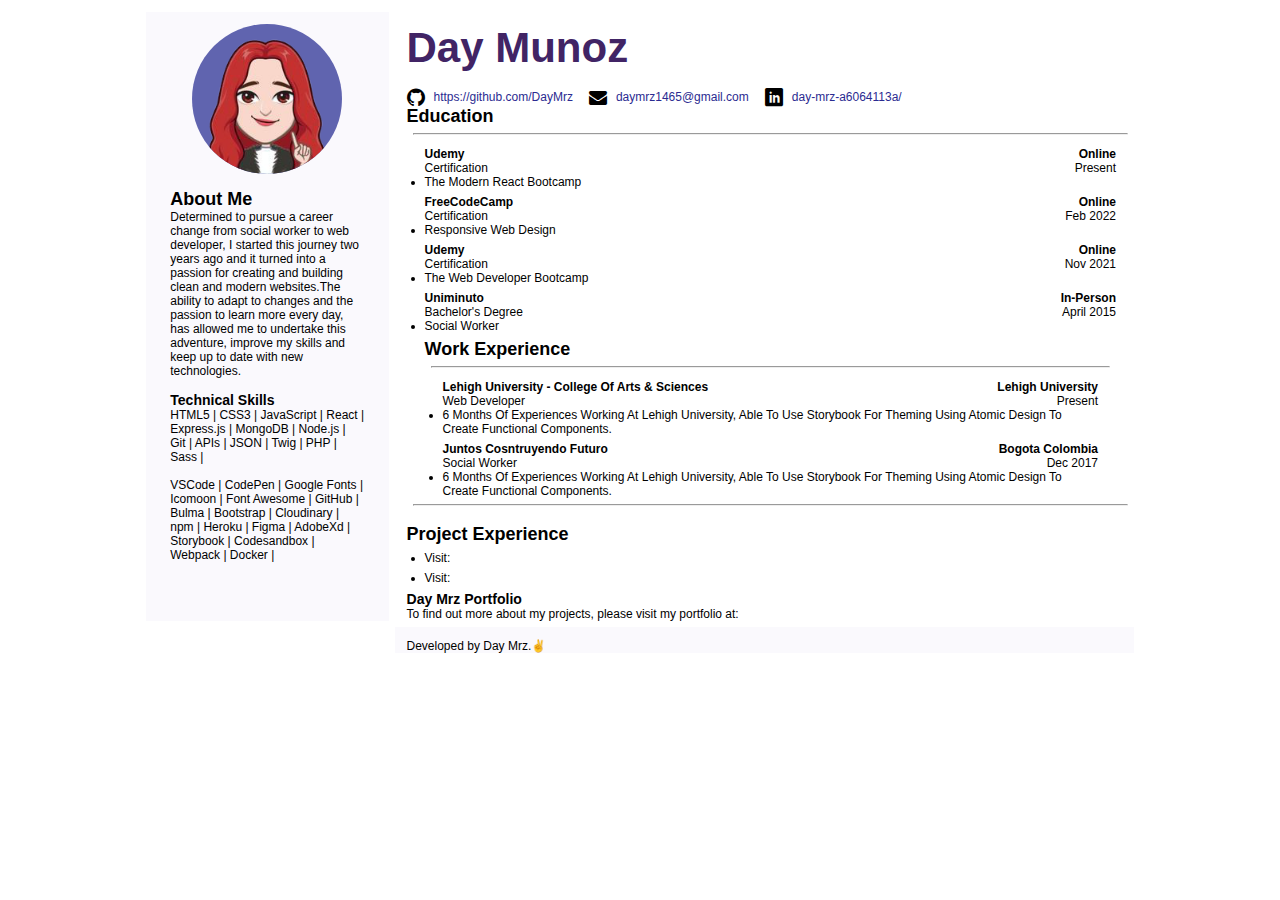
==== index.html @ 1f6068ad "work experiences" ====
<!DOCTYPE html>
<html lang="en">
<head>
  <meta charset="UTF-8">
  <meta http-equiv="X-UA-Compatible" content="IE=edge">
  <meta name="viewport" content="width=device-width, initial-scale=1.0 viewport-fit=cover">

  <title>Day's Portfolio</title>
  <link rel="shortcut icon" type="image/x-icon" href="images/day-logo-purple-background.jpg">
  <link rel="stylesheet" href="./icomoon/style.css" type="text/css">
  <!-- <link id="pagestyle" rel="stylesheet" href="css/web/style.css" type="text/css" media="screen">
  <link id="pagestyle" rel="stylesheet" href="css/print/print-view.css" media="print" type="text/css"> -->
  <link rel="stylesheet" href="css/print/print-view.css">

</head>
<body>
  <div class="wrapper">
    <header>
      <div class="header-container web-view">
        <a class="nav-title" href="#welcome-section"> 
            DayMrz.
        </a>
        <span id="bars" class="icon-bars" aria-labelledby="nav-visible"></span>
      </div>
      <nav id="navbar" class="navbar web-view">
        <ul class="nav-list">
          <li><a class="nav-link" href="#about-me">About Me</a></li>
          <li><a class="nav-link" href="#projects">Projects</a></li>
          <li><a class="nav-link" href="#blog">Blog</a></li>
          <li><a class="nav-link" href="#contact">Contact</a></li>
          <li class="nav-list_color">
            <a class="nav-link nav-link_padding" onclick="window.print()" 
            title="Print Resume" >
            <span class="icon-download"></span>
            CV
            </a>
          </li>
        </ul>
      </nav>
    </header>

    <section id="side-print" class="print-view">
      <div class="img print-view">
        <img class="logo-contact-icon icon-contact print-view" src="./images/day-logo-cut.png" alt="Day Logo">
      </div>
      <h2 class="subtitle print-view">About Me</h2>
      <p class="description">
        Determined to pursue a career change from social worker to web developer, I started this journey two years ago and it turned into a passion for creating and building clean and modern websites.The ability to adapt to changes and the passion to learn more every day, has allowed me to undertake this adventure, improve my skills and keep up to date with new technologies.
      </p>
      <br>
      <h3 class="subtitle print-view">Technical Skills</h3>
      <p class="description print-view">
        HTML5 &#124; CSS3 &#124; JavaScript &#124; React &#124;
        Express.js &#124; MongoDB &#124; Node.js &#124; Git &#124;
        APIs &#124; JSON &#124; Twig &#124; PHP &#124; Sass &#124;
      </p>
      <br>
      <p class="description print-view">
        VSCode &#124; CodePen &#124; Google Fonts &#124;
        Icomoon &#124; Font Awesome &#124; GitHub &#124; Bulma &#124;
        Bootstrap &#124; Cloudinary &#124; npm &#124; Heroku &#124; Figma &#124; AdobeXd &#124; Storybook &#124; Codesandbox &#124; Webpack &#124; Docker &#124;
      </p>
    </section>

    <div class="settings web-view">
      <button id="btn-theme" type="button" class="settings-btn web-view" 
      title="Color Theme"> </button>
    </div>

    <div id="particles-js" class="web-view">
      <section id="welcome-section">
        <h1 id="home" class="main-title web-view">I am Day </h1>
        <div class="img web-view">
          <img class="logo-contact-icon icon-contact web-view" src="./images/day-logo-cut.png" alt="Day Logo">
        </div>
        <div class="language-icons web-view">
          <span class="icon-html5"></span>
          <span class="icon-mongodb"></span>
          <span class="icon-css3"></span>
          <span class="icon-django"></span>
          <span class="icon-npm"></span>
          <span class="icon-javascript"></span>
          <span class="icon-postman"></span>
          <span class="icon-node-dot-js"></span>
          <span class="icon-bootstrap"></span>
          <span class="icon-php"></span>
          <span class="icon-sass"></span>
          <span class="icon-docker"></span>
          <span class="icon-adobexd"></span>
          <span class="icon-webpack"></span>
          <span class="icon-storybook"></span>
        </div>
        <p class="description web-view">
          A self-taught Web Developer from Colombia, located in the Bay Area.<br>Motivated to learn more about upcoming tech every day. 
        </p>
      </section>
    </div>

    <aside id="about-me" class="web-view">
      <div class="reveal">
        <h2 class="subtitle web-view">About Me</h2>
        <p class="description">
          <span class="web-view"> Hello!</span> This journey as a self-taught web developer started a year ago and grew into a passion for creating and building clean and modern websites. <br>
          Currently pursuing a career change and updating my skills are my goals. <br> 2y of experience as a social worker, communicating and developing new ideas have been essential to solving problems in the projects I have worked on. 
        </p>
      </div>

      <ul id="skill-list" class="two-cols">
        <li class="reveal">
          <span class="web-view icon-devices icons"></span>
          <h3 class="subtitle web-view">Responsive Web App</h3>
          <p class="description">
            Following best practices and guidance to build responsive mobile-first applications allowing better user experiences. <br>
            Likewise, constantly looking for learning opportunities to improve accessibility around the different devices
          </p>
        </li>

        <li class="reveal">
          <span class="web-view icon-education icons"></span>
          <h3 class="subtitle web-view">Education</h3>
          <p class="description">
            Continuously learning new techniques, interested in exploring the tools that big companies use, and aware of the trends in the frontend dev community.
          </p>
        </li>
        <li class="reveal web-view">
          <span class="web-view  icon-laptop icons"></span>
          <h3 class="subtitle web-view">Skills</h3>
          <p class="description web-view">
            HTML5 &#124; CSS3 &#124; JavaScript &#124; React &#124;
            Express.js &#124; MongoDB &#124; Node.js &#124; Git &#124;
            APIs &#124; JSON &#124; Twig &#124; PHP &#124; Sass &#124;
          </p>
        </li>
        
        <li class="reveal web-view">
          <span class="web-view icon-tools icons"></span>
          <h3 class="subtitle web-view">Tools</h3>
          <p class="description web-view">
            VSCode &#124; CodePen &#124; Google Fonts &#124;
              Icomoon &#124; Font Awesome &#124; GitHub &#124; Bulma &#124;
              Bootstrap &#124; Cloudinary &#124; npm &#124; Heroku &#124; Figma &#124; AdobeXd &#124; Storybook &#124; Codesandbox &#124; Webpack &#124; Docker &#124;
          </p>
        </li>
      </ul>
    </aside>

    <main>
      <div class="about-me print-view">
        <h1 class="main-title print-view print-only">Day Munoz</h1>
        <section class="contact print-view">
          <ul class="contact-icons print-view">
            <li>
              <div class="print-view flex-display contact-info">
                <span class="print-view icon icon-github"></span>
                <a class="display-title" href="https://github.com/DayMrz" target="_blank" title="https://github.com/DayMrz" >
                </a>
              </div>
            </li>
            <li>
              <div class="print-view flex-display contact-info">
                <span class="print-view icon icon-envelope"></span>
                <a class="display-title print-view" href="mailto:daymrz1465@gmail.com" target="_blank" title="daymrz1465@gmail.com">
                </a>
              </div>
            </li>
            <li>
              <div class="print-view flex-display contact-info">
                <span class="print-view icon icon-linkedin"></span>
                <a class="display-title print-view" href="https://www.linkedin.com/in/day-mrz-a6064113a/" target="_blank" title="day-mrz-a6064113a/">
                </a>
              </div>
            </li>
          </ul>
        </section>
        <section class="education-sec print-view">
          <h2 class="subtitle print-view">Education</h2>
          <hr class="line-breaks print-view">
          <div class="education">
            <div class="edu-lists">
              <ul class='edu-info'>
                <li class="bold">Udemy</li>
                <li>certification</li>
              </ul>  
              <ul class="edu-location">
                <li class="bold">online</li>
                <li>present</li>
              </ul>
            </div>
            <ul class="description">
              <li>The Modern React Bootcamp</li>
            </ul>
          </div>
          <div class="education">
            <div class="edu-lists">
              <ul class='edu-info'>
                <li class="bold">FreeCodeCamp</li>
                <li>certification</li>
              </ul>  
              <ul class="edu-location">
                <li class="bold">online</li>
                <li>Feb 2022</li>
              </ul>
            </div>
            <ul class="description">
              <li>Responsive Web Design</li>
            </ul>
          </div>
          <div class="education">
            <div class="edu-lists">
              <ul class='edu-info'>
                <li class="bold">Udemy</li>
                <li>certification</li>
              </ul>  
              <ul class="edu-location">
                <li class="bold">online</li>
                <li>Nov 2021</li>
              </ul>
            </div>
            <ul class="description">
              <li>The Web Developer Bootcamp</li>
            </ul>
          </div>
          <div class="education">
            <div class="edu-lists">
              <ul class='edu-info'>
                <li class="bold">Uniminuto</li>
                <li>Bachelor's Degree</li>
              </ul>  
              <ul class="edu-location">
                <li class="bold">In-person</li>
                <li>april 2015</li>
              </ul>
            </div>
            <ul class="description">
              <li>Social Worker</li>
            </ul>
          </div>
        </section>
        <section class="education print-view">
          <h2 class="print-view">Work Experience</h2>
          <hr class="line-breaks print-view">
          <div class="education">
            <div class="edu-lists">
              <ul class='edu-info'>
                <li class="bold">Lehigh University - College of Arts & Sciences</li>
                <li>Web Developer</li>
              </ul>  
              <ul class="edu-location">
                <li class="bold">Lehigh University</li>
                <li>present</li>
              </ul>
            </div>
            <ul class="description">
              <li>
                <p class="description print-view">
                  6 months of experiences working at Lehigh University, able to use storybook for theming using atomic design to create functional components.
                </p>
              </li>
            </ul>
          </div>
          <div class="education">
            <div class="edu-lists">
              <ul class='edu-info'>
                <li class="bold">Juntos Cosntruyendo Futuro</li>
                <li>Social Worker</li>
              </ul>  
              <ul class="edu-location">
                <li class="bold">Bogota Colombia</li>
                <li>dec 2017</li>
              </ul>
            </div>
            <ul class="description">
              <li>
                <p class="description print-view">
                  6 months of experiences working at Lehigh University, able to use storybook for theming using atomic design to create functional components.
                </p>
              </li>
            </ul>
          </div>
          <ul>
        </section>
        <hr class="line-breaks print-view">
      </div>
      <hr class="line-breaks web-view">
      <section id="projects">
        <div class="reveal">
          <h2 class="project-title">Project Experience</h2>
          <p class="description print-view web-view">
            Participation in online courses constantly; Building projects from scratch as a strategy to put the acquired knowledge into practice has been important for learning different programming languages.
          </p>
        </div>
        <ul class="projects">
          <li class="reveal web-view">
            <article>
              <div class="container-project-img web-view">
                <img class="project-img web-view" src="https://res.cloudinary.com/daymrz/image/upload/v1645862241/video-player_zdagms.jpg" alt="image video player project">
              </div>
              <h3 class="project-subtitle web-view">Video Player</h3>
              <p class="muted-text web-view">
                html &#124; css &#124; JavaScript
              </p>
              <p class="description web-view">
                Understand the logic behind the position property in CSS.
                Create functions that implement a specific functionality via an event listener.
                Use of semantic markup to improve accessibility
              <div class="project-two-btn">
                <a class="project-btn web-view" type="button" 
                href="https://github.com/DayMrz/Video-player" target="_blank">Code
              </a>
                <a class="live-btn web-view" type="button" 
                href="https://daymrz.github.io/Video-player/" target="_blank">
                    Demo
                </a>
              </div>
            </article>
          </li>
          <li class="reveal web-view">
            <article>
              <div class="container-project-img web-view">
                <img width="100%" height="100%" class="project-img web-view" src="https://res.cloudinary.com/daymrz/image/upload/v1645862241/yelpcamp_n2r6lc.jpg" alt="image yelpcamp app">
              </div>
              <h3 class="project-subtitle web-view">YelpCamp App</h3>
              <p class="muted-text web-view">
                EJS &#124; Node.js &#124; Express ...
              </p>
              <p class="description web-view">
                First real web application as part of the participation in the Online Web Development Bootcamp. <br>Use of frameworks like Bootstrap; test and modify APIs through Postman; creating HTML markup with EJS and being able to use plain Javascript. Node.js integration with MongoDB. <br>Able of setting up a node development environment and linking them to a specified database.
              </p>
              <div class="project-two-btn">
                <a class="project-btn web-view" type="button" 
                href="https://github.com/DayMrz/Yelp-Camp" target="_blank"> Code
                </a>
                <a class="live-btn web-view" type="button" 
                href="https://ancient-woodland-38865.herokuapp.com/campgrounds" target="_blank">
                    Demo
                </a>
              </div>
            </article>
          </li>
          <li class="reveal">
            <article>
              <div class="container-project-img web-view">
                <img class="project-img web-view" src="https://res.cloudinary.com/daymrz/image/upload/v1645862241/landing-page_jcqadq.jpg" alt="image landing page">
              </div>
              <h3 class="project-subtitle web-view print-view">Landing Page</h3>
              <p class="muted-text web-view">
                html &#124; css &#124; JavaScript
              </p>
              <p class="description print-view web-view">
                Going through the FreeCodeCamp Responsive Web Design Certification, and being a big fan of virtual reality games. This project copy a part of the Oculus landing page according to the course guidelines.
                Grid attribute implemented.
              </p>
              <div class="project-two-btn">
                <a class="project-btn web-view" type="button" 
                href="https://github.com/DayMrz/Landing-Page-OculusQuest2-Copy" target="_blank">Code
                </a>
                <a class="live-btn web-view" type="button" 
                href="https://daymrz.github.io/Landing-Page-OculusQuest2-Copy/" target="_blank">
                    Demo
                </a>
              </div>
              <div class="print-view flex-display">
                <span class="print-view">Visit:</span>
                <a class="display-link" href="https://daymrz.github.io/Landing-Page-OculusQuest2-Copy/">
                </a>
              </div>
            </article>
          </li>
          <li class="reveal web-view">
            <article>
              <div class="container-project-img web-view">
                <img class="project-img web-view" src="https://res.cloudinary.com/daymrz/image/upload/v1645862241/timer_duphto.jpg" alt="image video player project">
              </div>
              <h3 class="project-subtitle web-view">Timer</h3>
              <p class="muted-text web-view">
                html &#124; css &#124; JavaScript
              </p>
              <p class="description web-view">
                Focusing on Javascript and Understanding the concept of <em>this</em> keyword and callback functions which will be triggered after a specific event, in this case, the start and pause button.
              </p>
              <div class="project-two-btn">
                <a class="project-btn web-view" type="button" 
                href="https://github.com/DayMrz/Timer" target="_blank">  Code
                </a>
                <a class="live-btn web-view" type="button" 
                href="https://daymrz.github.io/Timer/" target="_blank">
                    Demo
                </a>
              </div>
            </article>
          </li>
          <li class="reveal">
            <article>
              <div class="container-project-img web-view">
                <img class="project-img web-view" src="https://res.cloudinary.com/daymrz/image/upload/v1646098241/tip_calculator_ndbjtw.jpg" alt="image video player project">
              </div>
              <h3 class="project-subtitle web-view print-view">Tip Calculator</h3>
              <p class="muted-text web-view">
                html &#124; css &#124; JavaScript
              </p>
              <p class="description print-view web-view">
                This project is part of the Frontend Mentor Challenges. Having a design elaborated through Figma made me have more precision in the details.
              </p>
              <div class="project-two-btn">
                <a class="project-btn web-view" type="button" 
                href="https://github.com/DayMrz/tip-calculator-app" target="_blank">  Code
                </a>
                <a class="live-btn web-view" type="button" 
                href="https://daymrz.github.io/tip-calculator-app/" target="_blank">
                    Demo
                </a>
              </div>
              <div class="print-view flex-display">
                <span class="print-view">Visit:</span>
                <a class="display-link" href="https://daymrz.github.io/tip-calculator-app/">
                </a>
              </div>
            </article>
          </li>
        </ul>
              <h3 class="project-subtitle print-view">Day Mrz Portfolio</h3>
                <p class="description print-view">
                To find out more about my projects, please visit my portfolio at:
              </p>
              <div class="print-view flex-display">
                <a class="display-link" href="https://daymrz.github.io/Portfolio-Resume-Day/">
                </a>
      </section>
    </main>
    <hr class="line-breaks web-view">
    <section id="blog" class="web-view reveal">
      <h2 class="subtitle web-view">Blog</h2>
      <p class="description">
        The idea of having a blog came from some mistakes I made and topics that were difficult for me to understand. In the same way I thought  that writing about it could be helpful for other people going through the same situation.
      </p>
      <div class="carousel">
        <div class="carousel-window">
          <div class="carousel-image-container" id="imgs">
            <a class="link-img-carousel" href="https://daynotes.hashnode.dev/what-is-regex">
              <img class="img-carousel" src="./images/project-img/whatisregex.png" alt="what is regex?">
            </a>
            <a class="link-img-carousel" href="https://daynotes.hashnode.dev/how-do-i-create-an-express-router">
              <img class="img-carousel" src="./images/project-img/express-route.jpeg" alt="how do you create an express route">
            </a>
            <a class="link-img-carousel" href="https://daynotes.hashnode.dev/your-mcafee-subscription-has-expired">
              <img class="img-carousel" src="./images/project-img/Mcafee-viruses.jpeg" alt="virus your mcafee suscription has expired">
            </a>
            <a class="link-img-carousel" href="https://daynotes.hashnode.dev/error-heroku-cannot-find-mongodb-yelpcamp-on-the-web-developer-bootcamp-2022">
              <img class="img-carousel" src="./images/project-img/heroku.jpeg" alt="error heroku cannot find mongodb yelp camp web developer bootcamp">
            </a>
          </div>
        </div>
        <div class="buttons-container">
          <button id="left" class="btn-carousel">Prev</button>
          <button id="right" class="btn-carousel">Next</button>
        </div>
      </div>
    </section>

    <footer>
      <section id="contact" class="container-form web-view reveal">
        <h2  class="subtitle">Contact Me</h2>
        <form class="form" 
              action="https://formspree.io/f/xbjwoapv"
              method="POST"
              enctype="multipart/form-data"
              name="contact-form"
              accept-charset="utf-8">
              <label for="full-name">Full Name:</label>
              <input type="text" size="19" name="name" 
              id="full-name" placeholder="First and Last" required>
              <label for="email-address">Email</label>
              <input type="email" name="Contact-Email" required
              id="email-address" placeholder="email@domain.com">
              <label for="message">Message:</label>
              <textarea name="message" required spellcheck="true"
              id="message" cols="20" rows="6">
              </textarea>
              <input type="hidden" name="_subject" id="email-subject" value="Contact Form Submission">
              <button type="submit" value="submit">Submit</button>
        </form>
      </section>
      <section class="icons-container">
        <ul class="contact-icons web-view">
          <li>
            <a class="contact-icon-link" target="_blank" href="https://www.linkedin.com/in/day-mrz-a6064113a/" title="Linkedin">
              <span  class="icon-linkedin icon web-view"></span>
            </a>
          </li>
          <li>
            <a class="contact-icon-link" target="_blank" href="https://github.com/DayMrz" title="GitHub">
              <span  class="icon-github icon web-view"></span>
            </a>
          </li>
          <li>
            <a class="contact-icon-link" target="_blank" href="https://codesandbox.io/u/DayMrz" title="CodeSandbox">
              <span  class="icon-codesandbox icon web-view"></span>
            </a>
          </li>
          <li>
            <a class="contact-icon-link" target="_blank" href="https://twitter.com/DayMrz_" title="Twitter">
              <span  class="icon-twitter icon web-view"></span>
            </a>
          </li>
        </ul>
        
      </section>
      <hr class="line-breaks web-view">
      <div class="footer-msg">
        <p class="description">Developed by Day Mrz.<span class="emoji">✌</span> </p>
      </div>
    </footer>
  </div>

  <!-- script for freecodecamp testing -->
  <!-- <script src="https://cdn.freecodecamp.org/testable-projects-fcc/v1/bundle.js"></script> -->
  <script src="https://cdn.jsdelivr.net/npm/tsparticles@2.0.2/tsparticles.bundle.min.js"></script>
  <script src="./js/particles.js"></script>
  <script src="./js/carousel.js" type="application/javascript"></script>
  <script src="./js/app.js" type="application/javascript"></script>
  </body>
  </html>
---- icomoon/style.css ----
@font-face {
  font-family: 'icomoon';
  src:  url('fonts/icomoon.eot?nub5ds');
  src:  url('fonts/icomoon.eot?nub5ds#iefix') format('embedded-opentype'),
    url('fonts/icomoon.ttf?nub5ds') format('truetype'),
    url('fonts/icomoon.woff?nub5ds') format('woff'),
    url('fonts/icomoon.svg?nub5ds#icomoon') format('svg');
  font-weight: normal;
  font-style: normal;
  font-display: block;
}

[class^="icon-"], [class*=" icon-"] {
  /* use !important to prevent issues with browser extensions that change fonts */
  font-family: 'icomoon' !important;
  speak: never;
  font-style: normal;
  font-weight: normal;
  font-variant: normal;
  text-transform: none;
  line-height: 1;

  /* Better Font Rendering =========== */
  -webkit-font-smoothing: antialiased;
  -moz-osx-font-smoothing: grayscale;
}

.icon-edit:before {
  content: "\e917";
}
.icon-close:before {
  content: "\e915";
}
.icon-envelope:before {
  content: "\e914";
}
.icon-laptop:before {
  content: "\e913";
}
.icon-bars:before {
  content: "\e908";
}
.icon-navicon:before {
  content: "\e908";
}
.icon-reorder:before {
  content: "\e908";
}
.icon-education:before {
  content: "\e909";
}
.icon-tools:before {
  content: "\e907";
}
.icon-devices:before {
  content: "\e906";
}
.icon-codesandbox:before {
  content: "\e916";
}
.icon-css3:before {
  content: "\e90a";
  color: #1572b6;
}
.icon-html5:before {
  content: "\e90b";
  color: #e34f26;
}
.icon-javascript:before {
  content: "\e90c";
  color: #f7df1e;
}
.icon-node-dot-js:before {
  content: "\e90d";
  color: #393;
}
.icon-postman:before {
  content: "\e90e";
  color: #ff6c37;
}
.icon-bootstrap:before {
  content: "\e90f";
  color: #563d7c;
}
.icon-npm:before {
  content: "\e910";
  color: #cb3837;
}
.icon-mongodb:before {
  content: "\e911";
  color: #47a248;
}
.icon-django:before {
  content: "\e912";
}
.icon-sass:before {
  content: "\e905";
  color: #c69;
}
.icon-docker:before {
  content: "\e903";
  color: #1488c6;
}
.icon-adobexd:before {
  content: "\e904";
  color: #ff2bc2;
}
.icon-webpack:before {
  content: "\e902";
  color: #8dd6f9;
}
.icon-storybook:before {
  content: "\e901";
  color: #ff4785;
}
.icon-php:before {
  content: "\e900";
  color: #777bb4;
}
.icon-location2:before {
  content: "\e948";
}
.icon-mobile:before {
  content: "\e958";
}
.icon-download:before {
  content: "\e960";
}
.icon-sphere:before {
  content: "\e9c9";
}
.icon-embed2:before {
  content: "\ea80";
}
.icon-twitter:before {
  content: "\ea96";
}
.icon-github:before {
  content: "\eab0";
}
.icon-tux:before {
  content: "\eabd";
}
.icon-linkedin:before {
  content: "\eac9";
}
---- css/web/style.css ----
@import url('carousel.css');
@import url('form.css');
@import url('navbar.css');
@import url('root.css');
@import url('https://fonts.googleapis.com/css2?family=Inconsolata:wght@400;500&family=Lobster&family=Pacifico&family=Roboto:wght@100;300;400;500;700;900&display=swap');

*, *::before, ::after {
  box-sizing: border-box;
  margin: 0;
}

body {
  color: var(--letter-light);
  font-family: 'Roboto', sans-serif;
  font-size: 1em;
  font-weight: var(--description-font-weight);
  line-height: 1.5;
  letter-spacing: .1em;
}

.wrapper {
  background-color: var(--primary-background-violet);
}

.print-view {
  display: none;
}

.web-view {
  display: block;
}

.only-print {
  display: none;
}

#particles-js {
  background-color: var(--background-welcome-section);
  height: 100vh;
  width: 100%;
}

.reveal{
  position: relative;
  transform: translateY(150px);
  opacity: 0;
  transition: .8s all ease;
}

.reveal.active{
  transform: translateY(0);
  opacity: 1;
}

#welcome-section {
  align-items: center;
  display: flex;
  flex-direction: column;
  justify-content: center;
  pointer-events: none;
  position: absolute;
  width: 100%;
  height: 100vh;
}

.settings {
  position: fixed;
  right: .5em;
  top: 4em; 
  z-index: 1;
}

#btn-theme {
  background-image: var(--btn-icon);
  background-repeat: no-repeat;
  background-position: center;
}

.settings-btn {
  background-color: var(--color-header-title);
  border-radius: 50%;
  box-shadow: var(--box-shadow-color-btn);
  cursor: pointer;
  padding: 1rem;
}

#welcome-section .main-title {
  letter-spacing: .2em;
  text-transform: uppercase;
}

#welcome-section .description {
  padding-top: 2em;
  text-align: center;
  width: 60%;
}

.logo-contact-icon {
  background-color: var(--secondary-background-persian-indigo);
  border-radius: 50%;
  margin: 2em 0;
}

#about-me,
#projects {
  align-items: center;
  display: flex;
  flex-direction: column;
  margin: auto;
  padding: 4.5em 0 4.5em 0;
  text-align: justify;
  width: 90%;
}


#about-me  .description,
#projects .description {
  padding-bottom: 2em;
  margin: auto;
}

#projects .description {
  flex: 2;
}

#skill-list .description {
  width: 80%;
}

.two-cols {
  margin: 0 auto;
  padding: 0;
  text-align: center;
}

.two-cols li {
  list-style: none;
}

#about-me .subtitle,
#projects .project-title {
  color: var(--icon-chetwode-blue);
  padding-bottom: 1em;
  text-align: center;
  text-transform: uppercase;
}

#skill-list .subtitle {
  color: var(--active-letter-gray);
  letter-spacing: .1em;
  text-transform: none;
}

#about-me .icons {
  color: var(--button-anakiwa);
  font-size: 2.5em;
}

#about-me .icon-devices {
  font-size: 3em;
}

.line-breaks {
  background-color: var(--secondary-background-persian-indigo);
  border: 0;
  height: 3px;
  margin: 0 3em;
}

#projects article {
  background-color: var(--secondary-background-violet);
  border-radius: 10px;
  box-shadow: var(--box-shadow-dark);
  display: flex;
  flex-direction: column;
  height: 100%;
  justify-content: space-evenly;
  margin-bottom: 2em;
  padding: 1.5em;
  text-align: center;
}

.projects {
  padding: 0;
}

.projects a {
  text-decoration: none;
}

.projects li {
  list-style: none;
}

.projects .project-subtitle {
  padding-bottom: 1em;
}

.container-project-img {
  padding-bottom: 1em;
}

.project-img {
  border-radius: 10px;
  box-shadow: var(--box-shadow-dark);
  max-height: 100%;
  max-width: 100%;
}

.muted-text {
  color: var(--letter-che-per);
  font-weight: 500;
  text-transform: uppercase;
}

.project-btn,
.live-btn {
  border-radius: 10px;
  font-size: .7em;
  font-weight: 700;
  padding: 1em;
  text-transform: uppercase;  
  transition: color 0.3s ease-out;
}

.project-btn {
  background-color: transparent;
  border: 3px solid var(--active-icon);
  box-shadow: var(--box-shadow-light-btn);
  color: var(--active-icon);
}

.live-btn {
  background-color: var(--button-anakiwa);
  box-shadow: var(--box-shadow-color-btn);
  border: 3px solid var(--button-anakiwa);
  color: var(--primary-button);
}

.project-two-btn {
  display: grid;
  gap: 1em;
  grid-template-columns: repeat(2, 1fr);
}

#blog {
  padding: 4.5em 0 4.5em 0;
}

#blog .description {
  margin: 0 auto;
  padding-top: 2em;
  text-align: justify;
  width: 90%;
}

#blog .subtitle {
  color: var(--icon-chetwode-blue);
  letter-spacing: .1em;
  text-align: center;
  text-transform: uppercase;
}

footer {
  background-color: var(--background-night-black);
  padding: 4.5em 0 0 0;
}

.icons-container {
  margin: 0 auto;
  padding: 1em 0 1em 0;
  width: 90%;
}

.contact-icons {
  display: flex;
  justify-content: space-evenly;
  padding: 0;
}

.contact-icons li {
  list-style: none;
}

.contact-icons .contact-icon-link {
  text-decoration: none;
}

.contact-icons .icon {
  font-size: 1.5em;
  color: var(--color-header-title);
}


.footer-msg {
  font-family: 'Inconsolata', monospace;
  padding: 1em 0;
  text-align: center;
}

.footer-msg .description {
  letter-spacing: .2em;
}

@media (any-hover: hover) {
  .project-btn:hover, 
  .live-btn:hover,
  .btn-carousel:hover {
    opacity: .7;
  }

  .contact-icons .icon:hover {
    opacity: .70;
  }
}

@media (min-width: 600px) {
  body {
    font-size: 1.1em;
  }

  header {
    display: flex;
    padding: 0;
  }

  #welcome-section .description {
    width: 50%;
  }

  .two-cols {
    display: grid;
    gap: 1.5em;
    grid-template-columns: repeat(2, 1fr);
  }
}

@media (min-width: 900px) {
  .projects {
    display: grid;
    gap: 1em;
    grid-template-columns: repeat(2, 1fr);
    margin: auto;
    padding: 0;
    text-align: center;
    align-items: stretch;
  }
}

@media (min-width: 1500px) {
  body {
    font-size: 1.8em;
    display: flex;
    justify-content: center;
    }
}
---- css/print/print-view.css ----
@import url('print-style-view.css');

.web-view {
  display: none;
}

/* .print-view {
  display: block;
  text-decoration: none;
} */

.only-print {
  display: none;
}

.wrapper {
  background-color: var(--secondary-background);
  border-radius: 0 0 1rem 1rem;
  display: grid;
  gap: .5em;
  grid-template-columns: repeat(4, 1fr);
  margin: auto;
  max-width: 1000px;
  padding: .5em;
}

.wrapper #side-print {
  grid-column: 1;
}

.wrapper aside {
  grid-column: 2 / -1;
}

.wrapper main {
  grid-column: 2 / -1;
}


.wrapper footer {
  grid-column: 2 / -1;
} 

article .flex-display {
  display: flex;
  flex-direction: row;
}

footer .flex-display {
  display: flex;
  flex-direction: row;
  justify-content: space-between;
  font-weight: bold;
}

@media (max-width: 450px) {

  footer .flex-display {
    display: flex;
    flex-direction: column;
    font-weight:normal;
  }
} 

@media only print {

  body {
    -webkit-print-color-adjust: exact !important;
    -webkit-print-color-adjust:exact !important;
    print-color-adjust:exact !important;
  }

  .wrapper {
    border-radius: 0;
    margin: 0;
    padding: 0;
  }

  header .btn-not-print {
    display: none;
  }

  .btn-not-print{
    display: none;
  }

  .only-print {
    display: block;
  }

  .not-print {
    display: none;
  }

  .footer-msg {
    font-family: 'Inconsolata', monospace;
    padding: .3em 0;
  }
  
  .footer-msg .description {
    letter-spacing: .2em;
  }

}
---- css/print/print-view.css ----
@import url('print-style-view.css');

.web-view {
  display: none;
}

/* .print-view {
  display: block;
  text-decoration: none;
} */

.only-print {
  display: none;
}

.wrapper {
  background-color: var(--secondary-background);
  border-radius: 0 0 1rem 1rem;
  display: grid;
  gap: .5em;
  grid-template-columns: repeat(4, 1fr);
  margin: auto;
  max-width: 1000px;
  padding: .5em;
}

.wrapper #side-print {
  grid-column: 1;
}

.wrapper aside {
  grid-column: 2 / -1;
}

.wrapper main {
  grid-column: 2 / -1;
}


.wrapper footer {
  grid-column: 2 / -1;
} 

article .flex-display {
  display: flex;
  flex-direction: row;
}

footer .flex-display {
  display: flex;
  flex-direction: row;
  justify-content: space-between;
  font-weight: bold;
}

@media (max-width: 450px) {

  footer .flex-display {
    display: flex;
    flex-direction: column;
    font-weight:normal;
  }
} 

@media only print {

  body {
    -webkit-print-color-adjust: exact !important;
    -webkit-print-color-adjust:exact !important;
    print-color-adjust:exact !important;
  }

  .wrapper {
    border-radius: 0;
    margin: 0;
    padding: 0;
  }

  header .btn-not-print {
    display: none;
  }

  .btn-not-print{
    display: none;
  }

  .only-print {
    display: block;
  }

  .not-print {
    display: none;
  }

  .footer-msg {
    font-family: 'Inconsolata', monospace;
    padding: .3em 0;
  }
  
  .footer-msg .description {
    letter-spacing: .2em;
  }

}
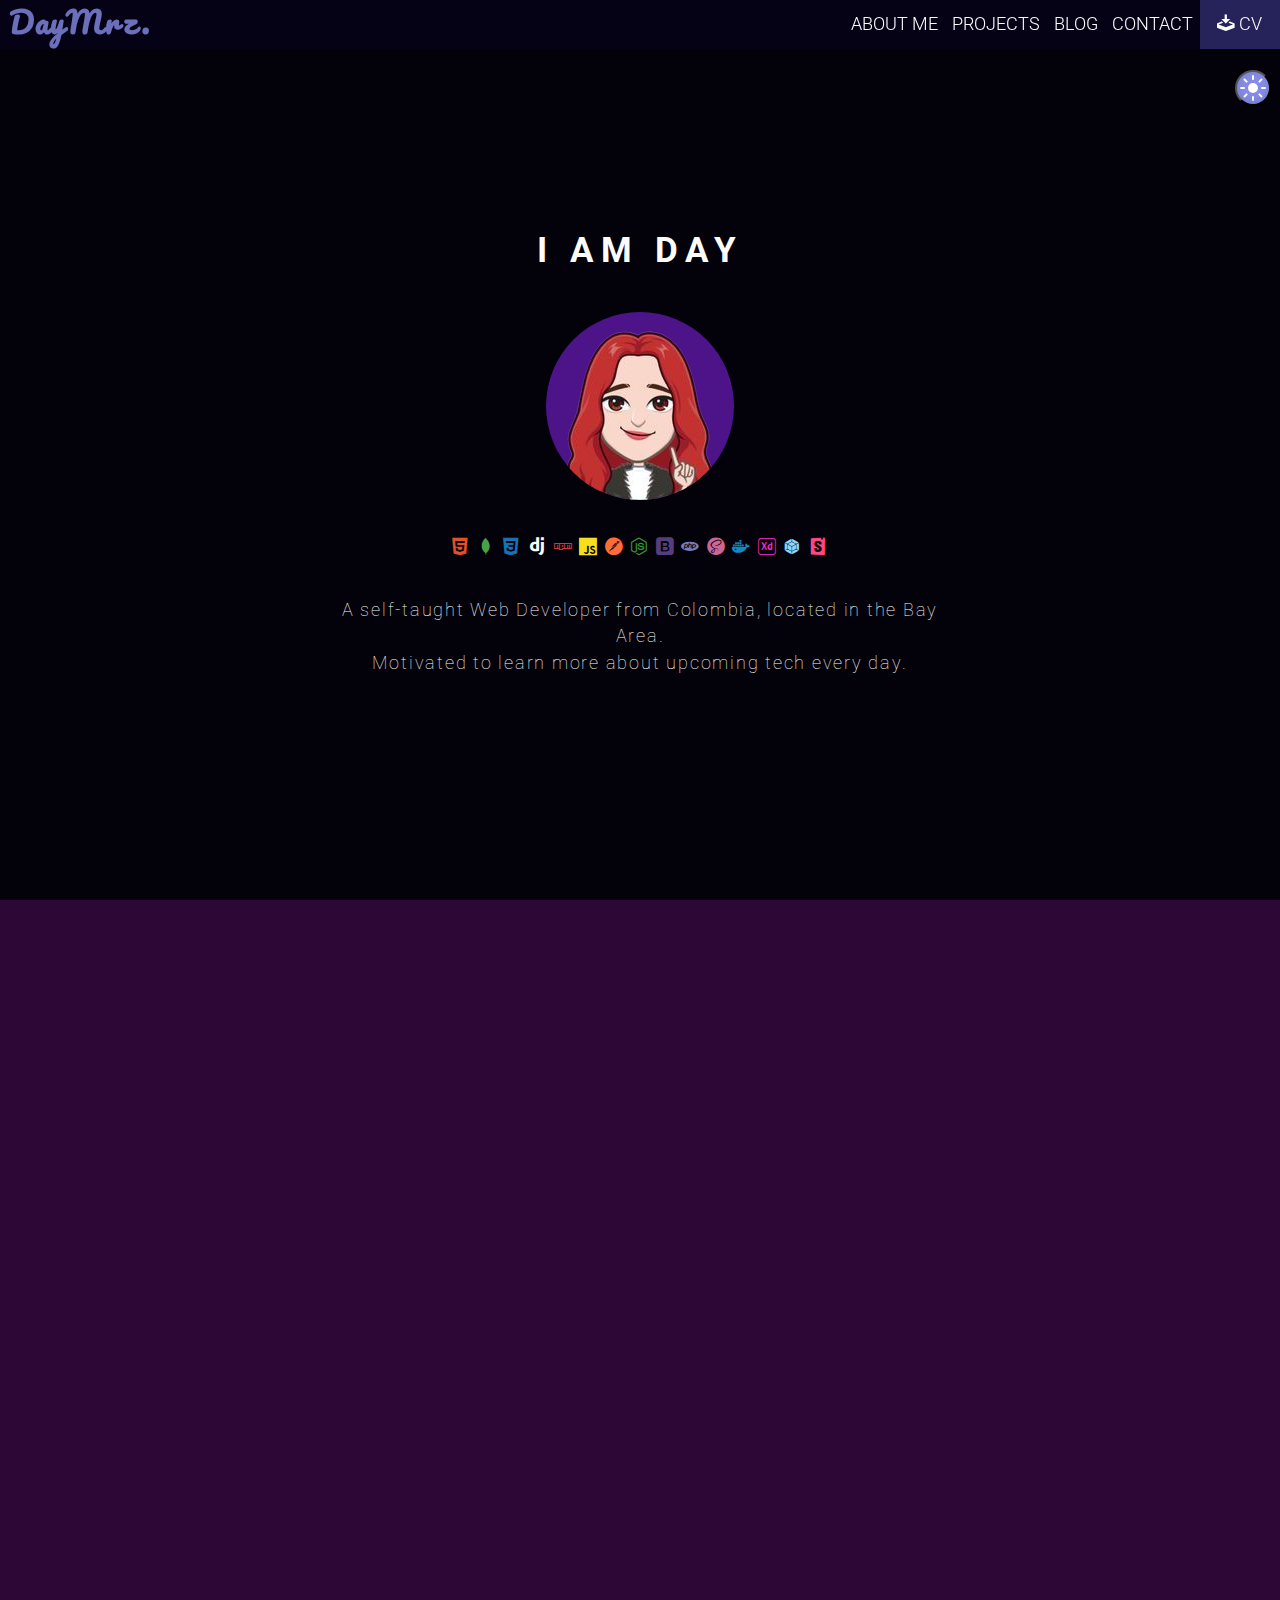
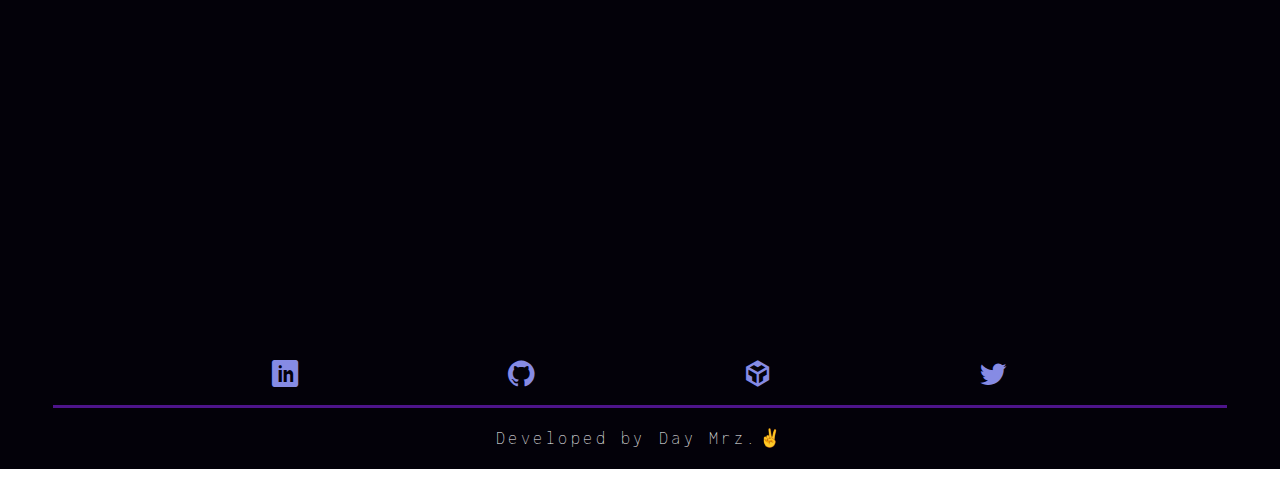
==== commit 3a18a204: "cv finished :)" ====
--- a/index.html
+++ b/index.html
@@ -8,9 +8,9 @@
   <title>Day's Portfolio</title>
   <link rel="shortcut icon" type="image/x-icon" href="images/day-logo-purple-background.jpg">
   <link rel="stylesheet" href="./icomoon/style.css" type="text/css">
-  <!-- <link id="pagestyle" rel="stylesheet" href="css/web/style.css" type="text/css" media="screen">
-  <link id="pagestyle" rel="stylesheet" href="css/print/print-view.css" media="print" type="text/css"> -->
-  <link rel="stylesheet" href="css/print/print-view.css">
+  <link id="pagestyle" rel="stylesheet" href="css/web/style.css" type="text/css" media="screen">
+  <link id="pagestyle" rel="stylesheet" href="css/print/print-view.css" media="print" type="text/css">
+  <!-- <link rel="stylesheet" href="css/print/print-view.css"> -->
 
 </head>
 <body>
@@ -100,8 +100,7 @@
       <div class="reveal">
         <h2 class="subtitle web-view">About Me</h2>
         <p class="description">
-          <span class="web-view"> Hello!</span> This journey as a self-taught web developer started a year ago and grew into a passion for creating and building clean and modern websites. <br>
-          Currently pursuing a career change and updating my skills are my goals. <br> 2y of experience as a social worker, communicating and developing new ideas have been essential to solving problems in the projects I have worked on. 
+          <span class="web-view"> Hello!</span>         Determined to pursue a career change from social worker to web developer, I started this journey two years ago and it turned into a passion for creating and building clean and modern websites. <br> The ability to adapt to changes and the passion to learn more every day, has allowed me to undertake this adventure, improve my skills and keep up to date with new technologies.
         </p>
       </div>
 
@@ -179,11 +178,11 @@
             <div class="edu-lists">
               <ul class='edu-info'>
                 <li class="bold">Udemy</li>
-                <li>certification</li>
+                <li>Certification</li>
               </ul>  
               <ul class="edu-location">
-                <li class="bold">online</li>
-                <li>present</li>
+                <li class="bold">Online</li>
+                <li>Present</li>
               </ul>
             </div>
             <ul class="description">
@@ -194,10 +193,10 @@
             <div class="edu-lists">
               <ul class='edu-info'>
                 <li class="bold">FreeCodeCamp</li>
-                <li>certification</li>
+                <li>Certification</li>
               </ul>  
               <ul class="edu-location">
-                <li class="bold">online</li>
+                <li class="bold">Online</li>
                 <li>Feb 2022</li>
               </ul>
             </div>
@@ -209,10 +208,10 @@
             <div class="edu-lists">
               <ul class='edu-info'>
                 <li class="bold">Udemy</li>
-                <li>certification</li>
+                <li>Certification</li>
               </ul>  
               <ul class="edu-location">
-                <li class="bold">online</li>
+                <li class="bold">Online</li>
                 <li>Nov 2021</li>
               </ul>
             </div>
@@ -228,7 +227,7 @@
               </ul>  
               <ul class="edu-location">
                 <li class="bold">In-person</li>
-                <li>april 2015</li>
+                <li>April 2015</li>
               </ul>
             </div>
             <ul class="description">
@@ -236,8 +235,8 @@
             </ul>
           </div>
         </section>
-        <section class="education print-view">
-          <h2 class="print-view">Work Experience</h2>
+        <section class="work-experience print-view">
+          <h2 class="subtitle print-view">Work Experience</h2>
           <hr class="line-breaks print-view">
           <div class="education">
             <div class="edu-lists">
@@ -247,13 +246,13 @@
               </ul>  
               <ul class="edu-location">
                 <li class="bold">Lehigh University</li>
-                <li>present</li>
+                <li>Jun/27/2023 - Currently</li>
               </ul>
             </div>
             <ul class="description">
               <li>
                 <p class="description print-view">
-                  6 months of experiences working at Lehigh University, able to use storybook for theming using atomic design to create functional components.
+                  Experience with Atomic Design System. able to create clean and responsive components in accordance with the UI/UX parameters of the University. Knowledge of Storybook controls and addons to document university theming. Website develop with drupal 9.
                 </p>
               </li>
             </ul>
@@ -261,18 +260,18 @@
           <div class="education">
             <div class="edu-lists">
               <ul class='edu-info'>
-                <li class="bold">Juntos Cosntruyendo Futuro</li>
+                <li class="bold">Juntos Construyendo Futuro</li>
                 <li>Social Worker</li>
               </ul>  
               <ul class="edu-location">
-                <li class="bold">Bogota Colombia</li>
-                <li>dec 2017</li>
+                <li class="bold">Bogotá Colombia</li>
+                <li>Oct/2015-Dec/2017</li>
               </ul>
             </div>
             <ul class="description">
               <li>
                 <p class="description print-view">
-                  6 months of experiences working at Lehigh University, able to use storybook for theming using atomic design to create functional components.
+                  Active listening in conflict resolution, great communication skills and problem solver while working with young communities in the develop of their life project.
                 </p>
               </li>
             </ul>
@@ -285,7 +284,7 @@
       <section id="projects">
         <div class="reveal">
           <h2 class="project-title">Project Experience</h2>
-          <p class="description print-view web-view">
+          <p class="description">
             Participation in online courses constantly; Building projects from scratch as a strategy to put the acquired knowledge into practice has been important for learning different programming languages.
           </p>
         </div>
@@ -337,12 +336,12 @@
               </div>
             </article>
           </li>
-          <li class="reveal">
+          <li class="reveal web-view"">
             <article>
               <div class="container-project-img web-view">
                 <img class="project-img web-view" src="https://res.cloudinary.com/daymrz/image/upload/v1645862241/landing-page_jcqadq.jpg" alt="image landing page">
               </div>
-              <h3 class="project-subtitle web-view print-view">Landing Page</h3>
+              <h3 class="project-subtitle web-view">Landing Page</h3>
               <p class="muted-text web-view">
                 html &#124; css &#124; JavaScript
               </p>
@@ -357,11 +356,6 @@
                 <a class="live-btn web-view" type="button" 
                 href="https://daymrz.github.io/Landing-Page-OculusQuest2-Copy/" target="_blank">
                     Demo
-                </a>
-              </div>
-              <div class="print-view flex-display">
-                <span class="print-view">Visit:</span>
-                <a class="display-link" href="https://daymrz.github.io/Landing-Page-OculusQuest2-Copy/">
                 </a>
               </div>
             </article>
@@ -394,11 +388,11 @@
               <div class="container-project-img web-view">
                 <img class="project-img web-view" src="https://res.cloudinary.com/daymrz/image/upload/v1646098241/tip_calculator_ndbjtw.jpg" alt="image video player project">
               </div>
-              <h3 class="project-subtitle web-view print-view">Tip Calculator</h3>
+              <h3 class="project-subtitle">Tip Calculator</h3>
               <p class="muted-text web-view">
                 html &#124; css &#124; JavaScript
               </p>
-              <p class="description print-view web-view">
+              <p class="description">
                 This project is part of the Frontend Mentor Challenges. Having a design elaborated through Figma made me have more precision in the details.
               </p>
               <div class="project-two-btn">
@@ -417,14 +411,18 @@
               </div>
             </article>
           </li>
+          <li class="reveal">
+            <h3 class="project-subtitle print-view">Day Mrz Portfolio</h3>
+            <p class="description print-view">
+              To find out more about my projects, please visit my portfolio at:
+            </p>
+            <div class="print-view flex-display">
+              <span class="print-view">Visit:</span>
+              <a class="display-link" href="https://daymrz.github.io/Portfolio-Resume-Day/">
+              </a>
+            </div>
+          </li>
         </ul>
-              <h3 class="project-subtitle print-view">Day Mrz Portfolio</h3>
-                <p class="description print-view">
-                To find out more about my projects, please visit my portfolio at:
-              </p>
-              <div class="print-view flex-display">
-                <a class="display-link" href="https://daymrz.github.io/Portfolio-Resume-Day/">
-                </a>
       </section>
     </main>
     <hr class="line-breaks web-view">
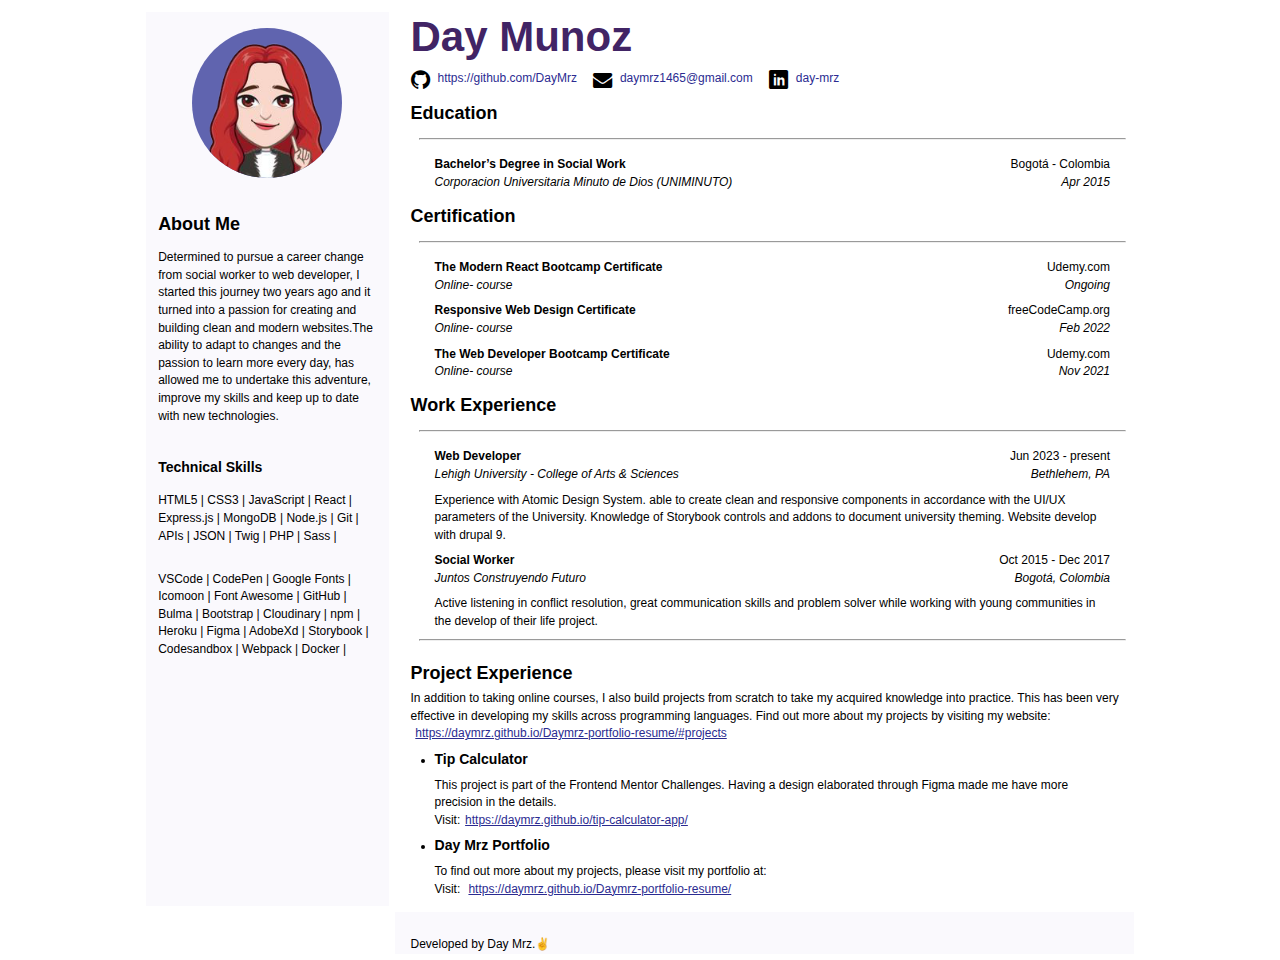
==== commit bbbc2adc: "cv" ====
--- a/index.html
+++ b/index.html
@@ -8,9 +8,9 @@
   <title>Day's Portfolio</title>
   <link rel="shortcut icon" type="image/x-icon" href="images/day-logo-purple-background.jpg">
   <link rel="stylesheet" href="./icomoon/style.css" type="text/css">
-  <link id="pagestyle" rel="stylesheet" href="css/web/style.css" type="text/css" media="screen">
-  <link id="pagestyle" rel="stylesheet" href="css/print/print-view.css" media="print" type="text/css">
-  <!-- <link rel="stylesheet" href="css/print/print-view.css"> -->
+  <!-- <link id="pagestyle" rel="stylesheet" href="css/web/style.css" type="text/css" media="screen">
+  <link id="pagestyle" rel="stylesheet" href="css/print/print-view.css" media="print" type="text/css"> -->
+  <link rel="stylesheet" href="css/print/print-view.css">
 
 </head>
 <body>
@@ -165,7 +165,7 @@
             <li>
               <div class="print-view flex-display contact-info">
                 <span class="print-view icon icon-linkedin"></span>
-                <a class="display-title print-view" href="https://www.linkedin.com/in/day-mrz-a6064113a/" target="_blank" title="day-mrz-a6064113a/">
+                <a class="display-title print-view" href="https://www.linkedin.com/in/day-mrz" target="_blank" title="day-mrz">
                 </a>
               </div>
             </li>
@@ -177,62 +177,55 @@
           <div class="education">
             <div class="edu-lists">
               <ul class='edu-info'>
-                <li class="bold">Udemy</li>
-                <li>Certification</li>
-              </ul>  
+                <li class="bold">Bachelor’s Degree in Social Work</li>
+                <li class="italic">Corporacion Universitaria Minuto de Dios (UNIMINUTO)</li>
+              </ul>
               <ul class="edu-location">
-                <li class="bold">Online</li>
-                <li>Present</li>
-              </ul>
-            </div>
-            <ul class="description">
-              <li>The Modern React Bootcamp</li>
-            </ul>
-          </div>
+                <li>Bogotá - Colombia</li>
+                <li class="italic">Apr 2015</li>
+              </ul>
+            </div>
+          </div>
+          
+        </section>
+        <section class="education-sec print-view">
+          <h2 class="subtitle print-view">Certification</h2>
+          <hr class="line-breaks print-view">
           <div class="education">
             <div class="edu-lists">
               <ul class='edu-info'>
-                <li class="bold">FreeCodeCamp</li>
-                <li>Certification</li>
-              </ul>  
+                <li class="bold">The Modern React Bootcamp Certificate</li>
+                <li class="italic">Online- course</li>
+              </ul>
               <ul class="edu-location">
-                <li class="bold">Online</li>
-                <li>Feb 2022</li>
-              </ul>
-            </div>
-            <ul class="description">
-              <li>Responsive Web Design</li>
-            </ul>
+                <li>Udemy.com</li>
+                <li class="italic">Ongoing</li>
+              </ul>
+            </div>
           </div>
           <div class="education">
             <div class="edu-lists">
               <ul class='edu-info'>
-                <li class="bold">Udemy</li>
-                <li>Certification</li>
-              </ul>  
+                <li class="bold">Responsive Web Design Certificate</li>
+                <li class="italic">Online- course</li>
+              </ul>
               <ul class="edu-location">
-                <li class="bold">Online</li>
-                <li>Nov 2021</li>
-              </ul>
-            </div>
-            <ul class="description">
-              <li>The Web Developer Bootcamp</li>
-            </ul>
+                <li>freeCodeCamp.org</li>
+                <li class="italic">Feb 2022</li>
+              </ul>
+            </div>
           </div>
           <div class="education">
             <div class="edu-lists">
               <ul class='edu-info'>
-                <li class="bold">Uniminuto</li>
-                <li>Bachelor's Degree</li>
-              </ul>  
+                <li class="bold">The Web Developer Bootcamp Certificate</li>
+                <li class="italic">Online- course</li>
+              </ul>
               <ul class="edu-location">
-                <li class="bold">In-person</li>
-                <li>April 2015</li>
-              </ul>
-            </div>
-            <ul class="description">
-              <li>Social Worker</li>
-            </ul>
+                <li>Udemy.com</li>
+                <li class="italic">Nov 2021</li>
+              </ul>
+            </div>
           </div>
         </section>
         <section class="work-experience print-view">
@@ -241,40 +234,32 @@
           <div class="education">
             <div class="edu-lists">
               <ul class='edu-info'>
-                <li class="bold">Lehigh University - College of Arts & Sciences</li>
-                <li>Web Developer</li>
+                <li class="bold">Web Developer</li>
+                <li class="italic">Lehigh University - College of Arts & Sciences</li>
               </ul>  
               <ul class="edu-location">
-                <li class="bold">Lehigh University</li>
-                <li>Jun/27/2023 - Currently</li>
-              </ul>
-            </div>
-            <ul class="description">
-              <li>
-                <p class="description print-view">
-                  Experience with Atomic Design System. able to create clean and responsive components in accordance with the UI/UX parameters of the University. Knowledge of Storybook controls and addons to document university theming. Website develop with drupal 9.
-                </p>
-              </li>
-            </ul>
+                <li>Jun 2023 - present</li>
+                <li class="italic">Bethlehem, PA</li>
+              </ul>
+            </div>
+            <p class="description print-view">
+              Experience with Atomic Design System. able to create clean and responsive components in accordance with the UI/UX parameters of the University. Knowledge of Storybook controls and addons to document university theming. Website develop with drupal 9.
+            </p>
           </div>
           <div class="education">
             <div class="edu-lists">
               <ul class='edu-info'>
-                <li class="bold">Juntos Construyendo Futuro</li>
-                <li>Social Worker</li>
+                <li class="bold">Social Worker</li>
+                <li class="italic">Juntos Construyendo Futuro</li>
               </ul>  
               <ul class="edu-location">
-                <li class="bold">Bogotá Colombia</li>
-                <li>Oct/2015-Dec/2017</li>
-              </ul>
-            </div>
-            <ul class="description">
-              <li>
-                <p class="description print-view">
-                  Active listening in conflict resolution, great communication skills and problem solver while working with young communities in the develop of their life project.
-                </p>
-              </li>
-            </ul>
+                <li>Oct 2015 - Dec 2017</li>
+                <li class="italic">Bogotá, Colombia</li>
+              </ul>
+            </div>
+            <p class="description print-view">
+              Active listening in conflict resolution, great communication skills and problem solver while working with young communities in the develop of their life project.
+            </p>
           </div>
           <ul>
         </section>
@@ -285,7 +270,12 @@
         <div class="reveal">
           <h2 class="project-title">Project Experience</h2>
           <p class="description">
-            Participation in online courses constantly; Building projects from scratch as a strategy to put the acquired knowledge into practice has been important for learning different programming languages.
+            In addition to taking online courses, I also build projects from scratch to take my acquired knowledge
+            into practice. This has been very effective in developing my skills across programming languages.
+            Find out more about my projects by visiting my website:
+            <a class="print-view display-link" href="https://daymrz.github.io/Daymrz-portfolio-resume/#projects" target="_blank"></a>
+
+            
           </p>
         </div>
         <ul class="projects">
@@ -336,7 +326,7 @@
               </div>
             </article>
           </li>
-          <li class="reveal web-view"">
+          <li class="reveal web-view">
             <article>
               <div class="container-project-img web-view">
                 <img class="project-img web-view" src="https://res.cloudinary.com/daymrz/image/upload/v1645862241/landing-page_jcqadq.jpg" alt="image landing page">
@@ -418,7 +408,7 @@
             </p>
             <div class="print-view flex-display">
               <span class="print-view">Visit:</span>
-              <a class="display-link" href="https://daymrz.github.io/Portfolio-Resume-Day/">
+              <a class="display-link" href="https://daymrz.github.io/Daymrz-portfolio-resume/">
               </a>
             </div>
           </li>
@@ -481,7 +471,7 @@
       <section class="icons-container">
         <ul class="contact-icons web-view">
           <li>
-            <a class="contact-icon-link" target="_blank" href="https://www.linkedin.com/in/day-mrz-a6064113a/" title="Linkedin">
+            <a class="contact-icon-link" target="_blank" href="https://www.linkedin.com/in/day-mrz" title="Linkedin">
               <span  class="icon-linkedin icon web-view"></span>
             </a>
           </li>
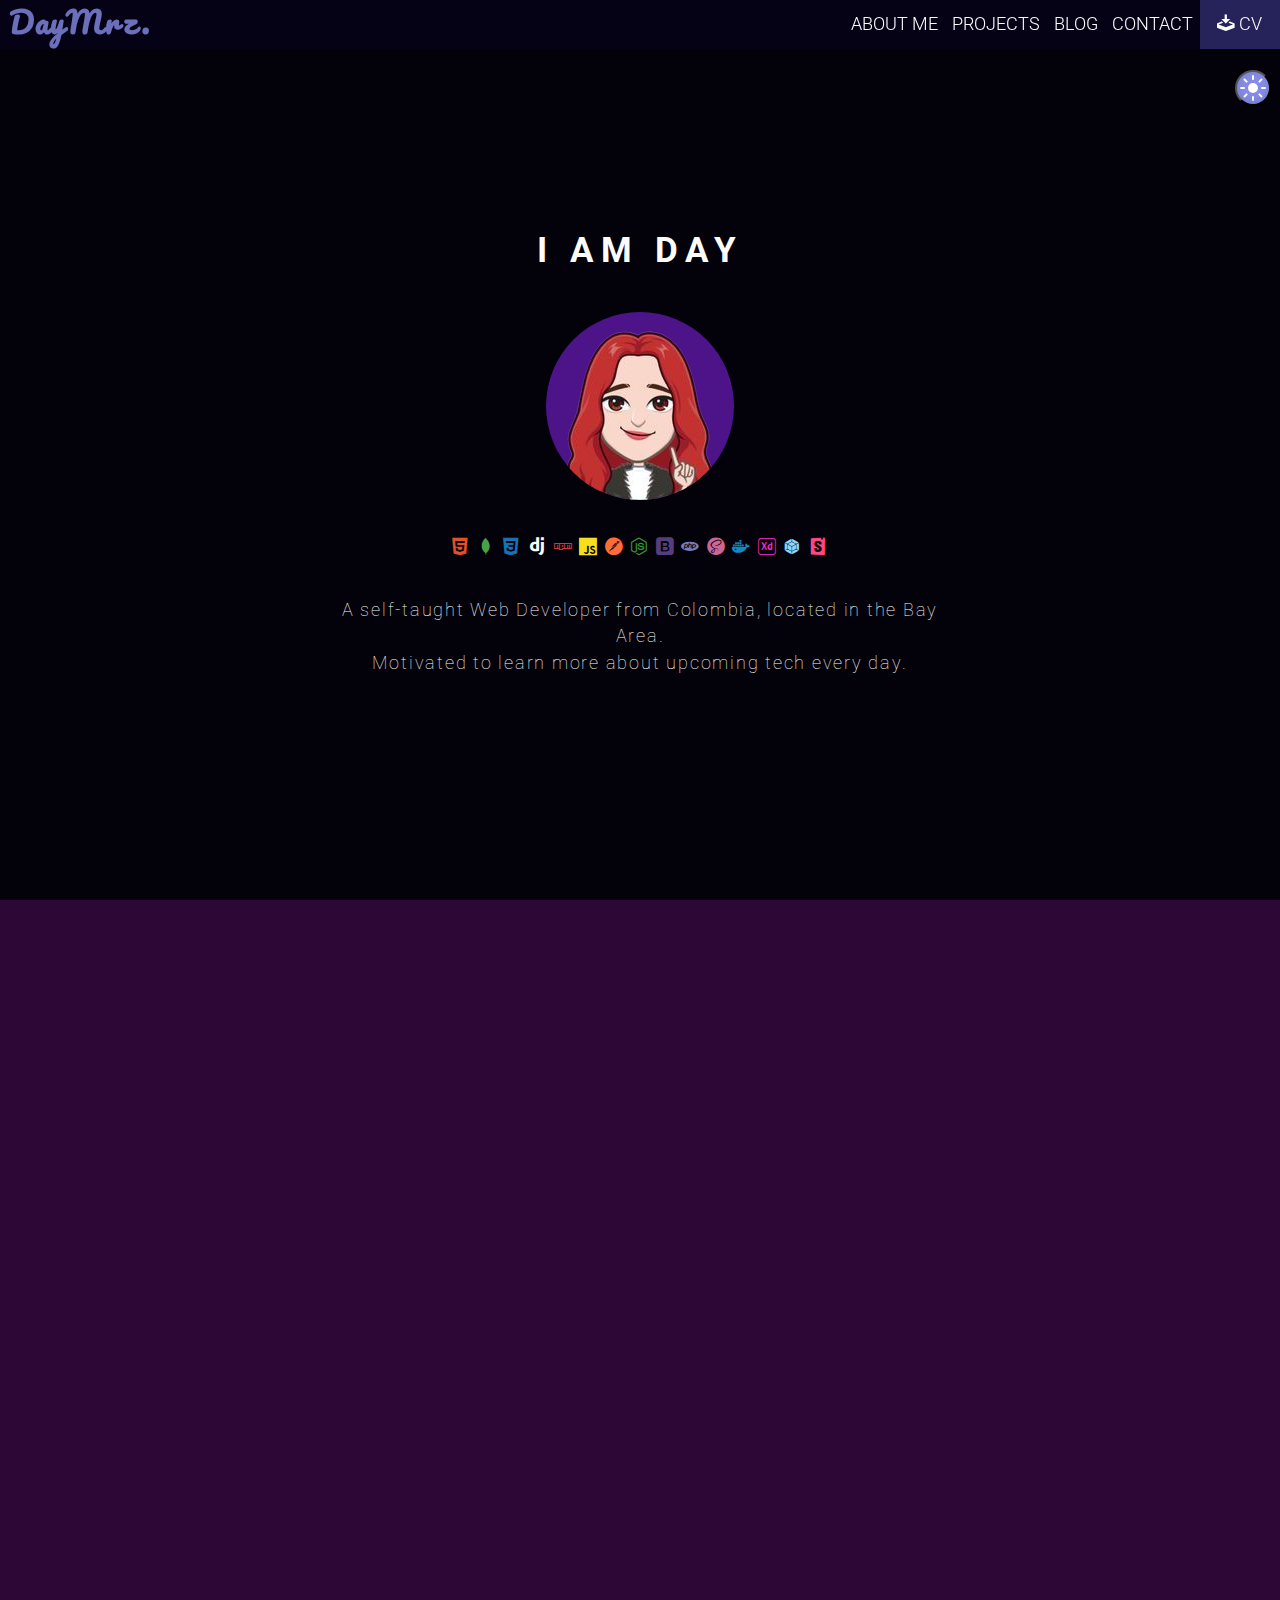
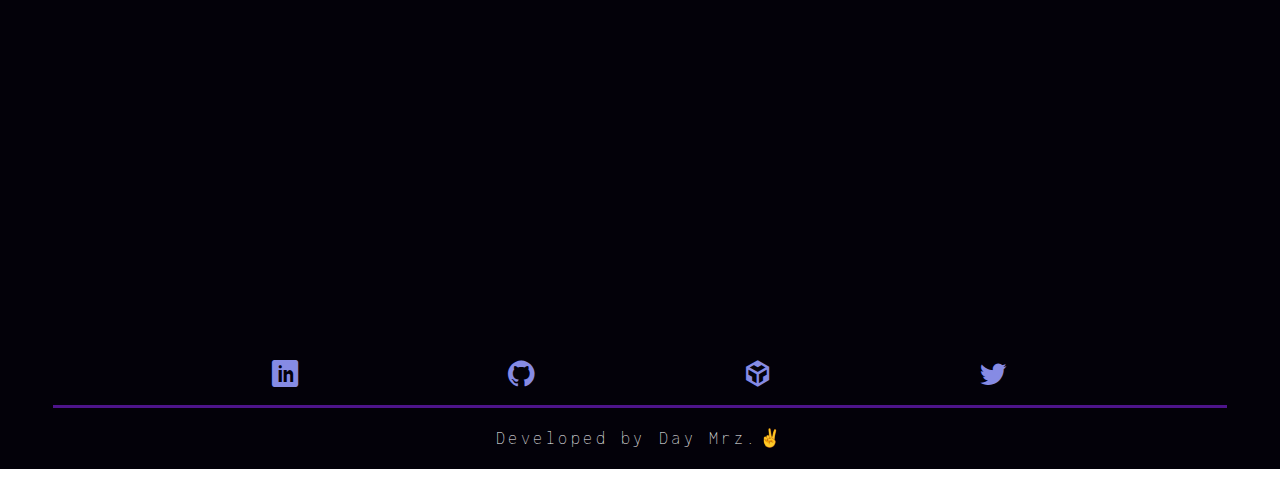
==== commit 7aefb12d: "cv changes" ====
--- a/index.html
+++ b/index.html
@@ -8,9 +8,9 @@
   <title>Day's Portfolio</title>
   <link rel="shortcut icon" type="image/x-icon" href="images/day-logo-purple-background.jpg">
   <link rel="stylesheet" href="./icomoon/style.css" type="text/css">
-  <!-- <link id="pagestyle" rel="stylesheet" href="css/web/style.css" type="text/css" media="screen">
-  <link id="pagestyle" rel="stylesheet" href="css/print/print-view.css" media="print" type="text/css"> -->
-  <link rel="stylesheet" href="css/print/print-view.css">
+  <link id="pagestyle" rel="stylesheet" href="css/web/style.css" type="text/css" media="screen">
+  <link id="pagestyle" rel="stylesheet" href="css/print/print-view.css" media="print" type="text/css">
+  <!-- <link rel="stylesheet" href="css/print/print-view.css"> -->
 
 </head>
 <body>
@@ -263,16 +263,15 @@
           </div>
           <ul>
         </section>
-        <hr class="line-breaks print-view">
       </div>
       <hr class="line-breaks web-view">
       <section id="projects">
         <div class="reveal">
-          <h2 class="project-title">Project Experience</h2>
+          <h2 class="subtitle pro">Project Experience</h2>
+          <hr class="line-breaks print-view">
           <p class="description">
-            In addition to taking online courses, I also build projects from scratch to take my acquired knowledge
-            into practice. This has been very effective in developing my skills across programming languages.
-            Find out more about my projects by visiting my website:
+            In addition to taking online courses, I also build projects from scratch to take my acquired knowledge into practice. This has been very effective in developing my skills across programming languages.
+            <span class="print-view">Find out more about my projects by visiting my website:</span>
             <a class="print-view display-link" href="https://daymrz.github.io/Daymrz-portfolio-resume/#projects" target="_blank"></a>
 
             
--- a/css/web/style.css
+++ b/css/web/style.css
@@ -138,7 +138,7 @@
 }
 
 #about-me .subtitle,
-#projects .project-title {
+#projects .subtitle {
   color: var(--icon-chetwode-blue);
   padding-bottom: 1em;
   text-align: center;
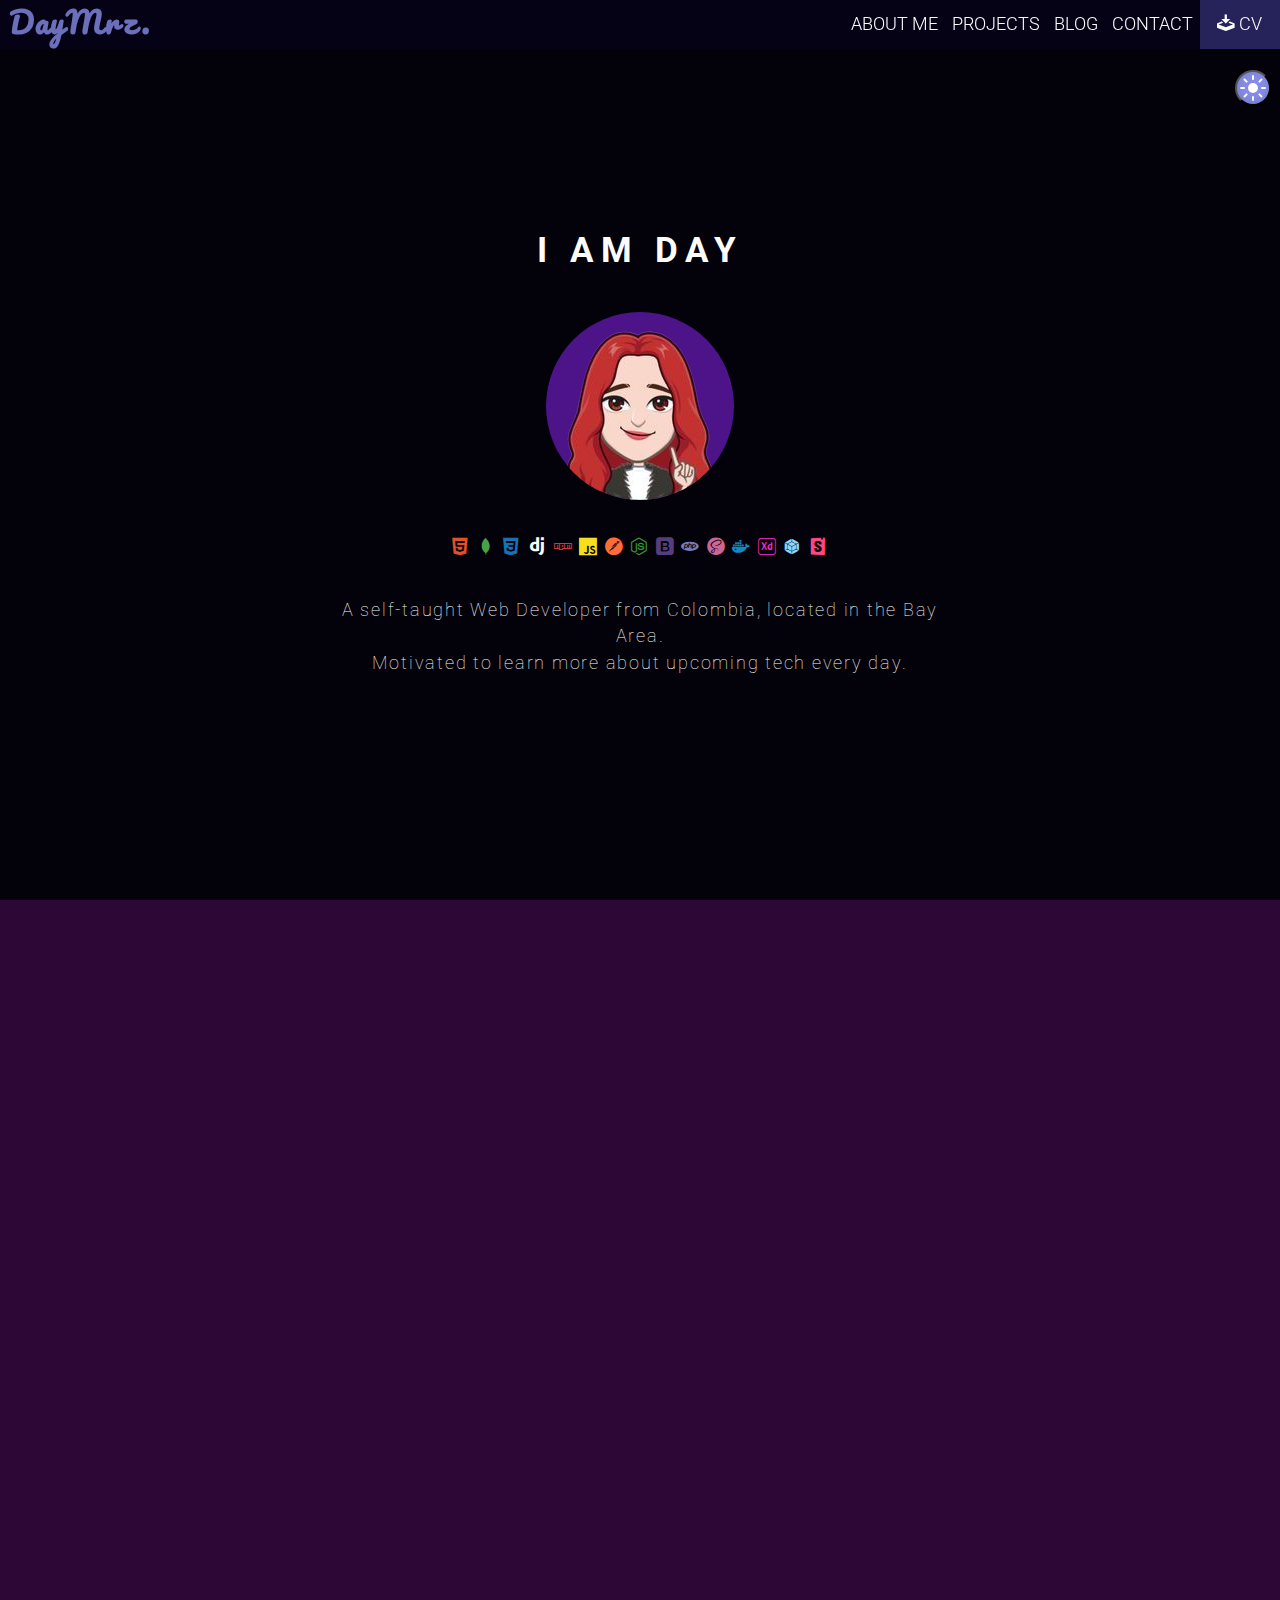
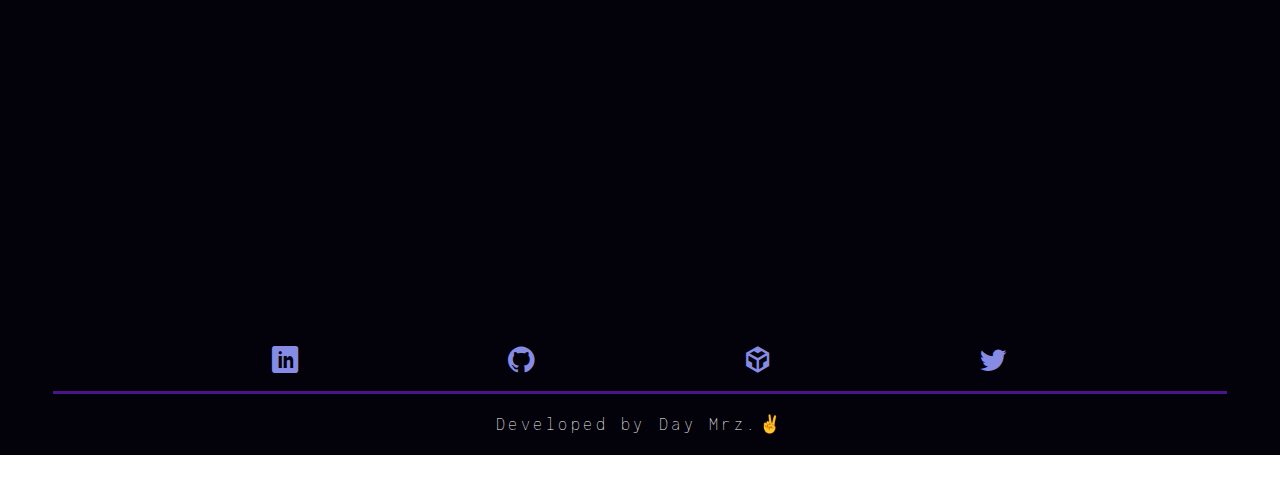
==== commit b4ce2a2d: "max width" ====
--- a/index.html
+++ b/index.html
@@ -416,56 +416,60 @@
     </main>
     <hr class="line-breaks web-view">
     <section id="blog" class="web-view reveal">
-      <h2 class="subtitle web-view">Blog</h2>
-      <p class="description">
-        The idea of having a blog came from some mistakes I made and topics that were difficult for me to understand. In the same way I thought  that writing about it could be helpful for other people going through the same situation.
-      </p>
-      <div class="carousel">
-        <div class="carousel-window">
-          <div class="carousel-image-container" id="imgs">
-            <a class="link-img-carousel" href="https://daynotes.hashnode.dev/what-is-regex">
-              <img class="img-carousel" src="./images/project-img/whatisregex.png" alt="what is regex?">
-            </a>
-            <a class="link-img-carousel" href="https://daynotes.hashnode.dev/how-do-i-create-an-express-router">
-              <img class="img-carousel" src="./images/project-img/express-route.jpeg" alt="how do you create an express route">
-            </a>
-            <a class="link-img-carousel" href="https://daynotes.hashnode.dev/your-mcafee-subscription-has-expired">
-              <img class="img-carousel" src="./images/project-img/Mcafee-viruses.jpeg" alt="virus your mcafee suscription has expired">
-            </a>
-            <a class="link-img-carousel" href="https://daynotes.hashnode.dev/error-heroku-cannot-find-mongodb-yelpcamp-on-the-web-developer-bootcamp-2022">
-              <img class="img-carousel" src="./images/project-img/heroku.jpeg" alt="error heroku cannot find mongodb yelp camp web developer bootcamp">
-            </a>
-          </div>
-        </div>
-        <div class="buttons-container">
-          <button id="left" class="btn-carousel">Prev</button>
-          <button id="right" class="btn-carousel">Next</button>
+      <div class="blog">
+        <h2 class="subtitle web-view">Blog</h2>
+        <p class="description">
+          The idea of having a blog came from some mistakes I made and topics that were difficult for me to understand. In the same way I thought  that writing about it could be helpful for other people going through the same situation.
+        </p>
+        <div class="carousel">
+          <div class="carousel-window">
+            <div class="carousel-image-container" id="imgs">
+              <a class="link-img-carousel" href="https://daynotes.hashnode.dev/what-is-regex">
+                <img class="img-carousel" src="./images/project-img/whatisregex.png" alt="what is regex?">
+              </a>
+              <a class="link-img-carousel" href="https://daynotes.hashnode.dev/how-do-i-create-an-express-router">
+                <img class="img-carousel" src="./images/project-img/express-route.jpeg" alt="how do you create an express route">
+              </a>
+              <a class="link-img-carousel" href="https://daynotes.hashnode.dev/your-mcafee-subscription-has-expired">
+                <img class="img-carousel" src="./images/project-img/Mcafee-viruses.jpeg" alt="virus your mcafee suscription has expired">
+              </a>
+              <a class="link-img-carousel" href="https://daynotes.hashnode.dev/error-heroku-cannot-find-mongodb-yelpcamp-on-the-web-developer-bootcamp-2022">
+                <img class="img-carousel" src="./images/project-img/heroku.jpeg" alt="error heroku cannot find mongodb yelp camp web developer bootcamp">
+              </a>
+            </div>
+          </div>
+          <div class="buttons-container">
+            <button id="left" class="btn-carousel">Prev</button>
+            <button id="right" class="btn-carousel">Next</button>
+          </div>
         </div>
       </div>
     </section>
 
     <footer>
       <section id="contact" class="container-form web-view reveal">
-        <h2  class="subtitle">Contact Me</h2>
-        <form class="form" 
-              action="https://formspree.io/f/xbjwoapv"
-              method="POST"
-              enctype="multipart/form-data"
-              name="contact-form"
-              accept-charset="utf-8">
-              <label for="full-name">Full Name:</label>
-              <input type="text" size="19" name="name" 
-              id="full-name" placeholder="First and Last" required>
-              <label for="email-address">Email</label>
-              <input type="email" name="Contact-Email" required
-              id="email-address" placeholder="email@domain.com">
-              <label for="message">Message:</label>
-              <textarea name="message" required spellcheck="true"
-              id="message" cols="20" rows="6">
-              </textarea>
-              <input type="hidden" name="_subject" id="email-subject" value="Contact Form Submission">
-              <button type="submit" value="submit">Submit</button>
-        </form>
+        <div class="content-form">
+          <h2  class="subtitle">Contact Me</h2>
+          <form class="form" 
+                action="https://formspree.io/f/xbjwoapv"
+                method="POST"
+                enctype="multipart/form-data"
+                name="contact-form"
+                accept-charset="utf-8">
+                <label for="full-name">Full Name:</label>
+                <input type="text" size="19" name="name" 
+                id="full-name" placeholder="First and Last" required>
+                <label for="email-address">Email</label>
+                <input type="email" name="Contact-Email" required
+                id="email-address" placeholder="email@domain.com">
+                <label for="message">Message:</label>
+                <textarea name="message" required spellcheck="true"
+                id="message" cols="20" rows="6">
+                </textarea>
+                <input type="hidden" name="_subject" id="email-subject" value="Contact Form Submission">
+                <button type="submit" value="submit">Submit</button>
+          </form>
+        </div>
       </section>
       <section class="icons-container">
         <ul class="contact-icons web-view">
--- a/css/web/style.css
+++ b/css/web/style.css
@@ -243,8 +243,11 @@
   grid-template-columns: repeat(2, 1fr);
 }
 
-#blog {
+#blog,
+footer {
   padding: 4.5em 0 4.5em 0;
+  display: flex;
+  justify-content: center;
 }
 
 #blog .description {
@@ -261,9 +264,17 @@
   text-transform: uppercase;
 }
 
+aside,
+#projects,
+.blog,
+.icons-container {
+  max-width: 1200px;
+}
+
 footer {
   background-color: var(--background-night-black);
   padding: 4.5em 0 0 0;
+  flex-direction: column;
 }
 
 .icons-container {
